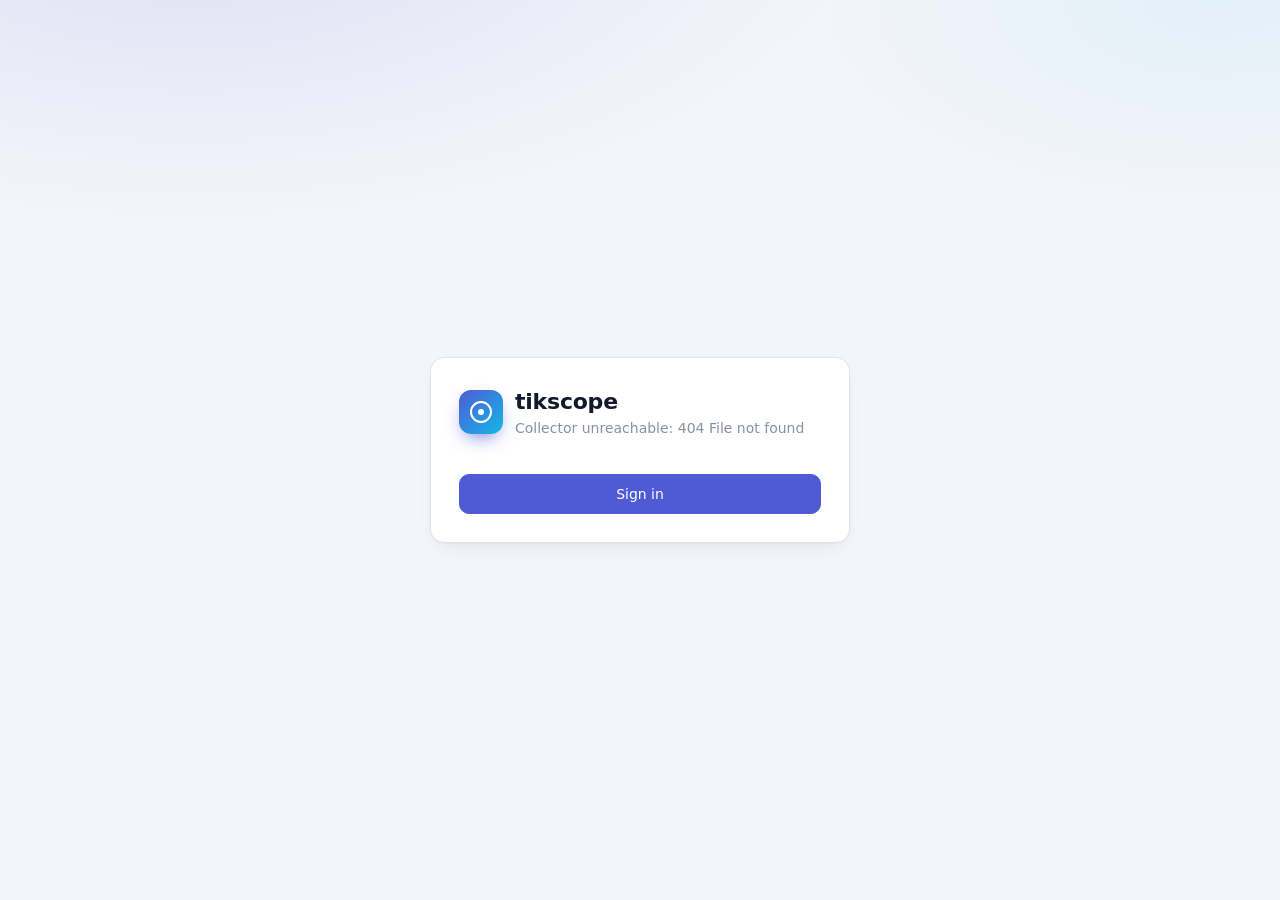
==== web/login.html @ 6329e863 "Add login: Argon2id passwords, hashed sessions, throttling, strict CSP The first visit creates the a" ====
<!doctype html>
<html lang="en">
<head>
<meta charset="utf-8">
<meta name="viewport" content="width=device-width, initial-scale=1, viewport-fit=cover">
<title>Sign in, tikscope</title>
<link rel="icon" href="data:image/svg+xml,%3Csvg xmlns='http://www.w3.org/2000/svg' viewBox='0 0 32 32'%3E%3Crect width='32' height='32' rx='8' fill='%234f5bd5'/%3E%3Ccircle cx='16' cy='16' r='9' fill='none' stroke='white' stroke-width='2.5'/%3E%3Ccircle cx='16' cy='16' r='3' fill='white'/%3E%3Cpath d='M16 7v4M16 21v4M7 16h4M21 16h4' stroke='white' stroke-width='2.5' stroke-linecap='round'/%3E%3C/svg%3E">
<link rel="stylesheet" href="app.css">
</head>
<body class="auth-page">
<main class="auth-card card" id="auth">
  <div class="brand">
    <span class="brand-mark" aria-hidden="true"></span>
    <div>
      <h1>tikscope</h1>
      <p class="muted" id="auth-sub">Checking</p>
    </div>
  </div>
  <form class="form" id="auth-form" hidden autocomplete="on">
    <div id="auth-fields"></div>
    <p class="form-error" id="auth-error" role="alert" hidden></p>
    <button type="submit" class="btn primary" id="auth-submit">Sign in</button>
  </form>
</main>
<script type="module" src="js/login.js"></script>
</body>
</html>
---- web/app.css ----
:root {
  color-scheme: light;
  --bg: #f4f5fa;
  --surface: #ffffff;
  --surface-2: #f0f2f8;
  --border: #e1e4ef;
  --text: #141a2e;
  --text-2: #5b6178;
  --muted: #8a90a6;
  --accent: #4f5bd5;
  --accent-text: #ffffff;
  --grid: #e3e5ee;
  --shadow: 0 1px 2px rgba(16, 24, 40, .04), 0 8px 24px -12px rgba(16, 24, 40, .14);
  --glow: rgba(79, 91, 213, .14);
  --viz-1: #2a78d6;
  --viz-2: #eb6834;
  --viz-3: #1baf7a;
  --viz-4: #eda100;
  --good: #0ca30c;
  --warning: #fab219;
  --serious: #ec835a;
  --critical: #d03b3b;
  --neutral: #898781;
  --chip-blue-bg: rgba(42, 120, 214, .13); --chip-blue: #2a6fd0;
  --chip-green-bg: rgba(12, 163, 12, .13); --chip-green: #0c8a0c;
  --chip-violet-bg: rgba(124, 58, 237, .13); --chip-violet: #7c3aed;
  --chip-amber-bg: rgba(245, 158, 11, .16); --chip-amber: #c27803;
  --chip-sky-bg: rgba(14, 165, 233, .13); --chip-sky: #0284c7;
  --chip-rose-bg: rgba(225, 29, 72, .12); --chip-rose: #d12a5c;
  --radius: 14px;
}
@media (prefers-color-scheme: dark) {
  :root:not([data-theme="light"]) {
    color-scheme: dark;
    --bg: #0c0f1a; --surface: #141829; --surface-2: #1b2036; --border: #262c45; --text: #e8eaf4; --text-2: #aab0c8;
    --muted: #7d849f; --accent: #8b94ff; --accent-text: #0c0f1a; --grid: #262b3d;
    --shadow: 0 1px 0 rgba(255,255,255,.03) inset, 0 12px 32px -16px rgba(0,0,0,.6); --glow: rgba(139,148,255,.14);
    --viz-1: #3987e5; --viz-2: #d95926; --viz-3: #199e70; --viz-4: #c98500;
    --chip-blue: #8dc0ff; --chip-green: #7ee07e; --chip-violet: #c4b1ff; --chip-amber: #ffd37a; --chip-sky: #8ad8ff; --chip-rose: #ff9fbd;
  }
}
:root[data-theme="dark"] {
  color-scheme: dark;
  --bg: #0c0f1a; --surface: #141829; --surface-2: #1b2036; --border: #262c45; --text: #e8eaf4; --text-2: #aab0c8;
  --muted: #7d849f; --accent: #8b94ff; --accent-text: #0c0f1a; --grid: #262b3d;
  --shadow: 0 1px 0 rgba(255,255,255,.03) inset, 0 12px 32px -16px rgba(0,0,0,.6); --glow: rgba(139,148,255,.14);
  --viz-1: #3987e5; --viz-2: #d95926; --viz-3: #199e70; --viz-4: #c98500;
  --chip-blue: #8dc0ff; --chip-green: #7ee07e; --chip-violet: #c4b1ff; --chip-amber: #ffd37a; --chip-sky: #8ad8ff; --chip-rose: #ff9fbd;
}

* { box-sizing: border-box; }
html { -webkit-text-size-adjust: 100%; }
body {
  margin: 0; padding: 0 16px 48px; background: var(--bg); color: var(--text);
  font: 14px/1.45 system-ui, -apple-system, "Segoe UI", Roboto, sans-serif;
  background-image: radial-gradient(60rem 28rem at 15% -10%, var(--glow), transparent 70%),
                    radial-gradient(40rem 20rem at 95% 0%, rgba(20,184,230,.08), transparent 70%);
  background-attachment: fixed;
}
h1, h2, h3 { margin: 0; font-weight: 600; letter-spacing: -.01em; }
h1 { font-size: 22px; }
h2 { font-size: 15px; }
h3 { font-size: 13px; color: var(--text-2); font-weight: 600; }
p { margin: 0; }
a { color: inherit; }
code, .mono { font-family: ui-monospace, SFMono-Regular, Menlo, Consolas, monospace; font-size: 12px; }
.muted { color: var(--muted); }
.num { font-variant-numeric: tabular-nums; }
button, select, input { font: inherit; color: inherit; }
select, input[type="search"], input[type="text"] {
  background: var(--surface); border: 1px solid var(--border); border-radius: 10px; padding: 7px 10px; height: 36px; color-scheme: inherit;
}
select, option { background-color: var(--surface); color: var(--text); }
select:focus-visible, input:focus-visible, button:focus-visible, a:focus-visible { outline: 2px solid var(--accent); outline-offset: 2px; }
.btn, .icon-btn {
  display: inline-flex; align-items: center; justify-content: center; gap: 6px; height: 36px; padding: 0 12px;
  background: var(--surface); border: 1px solid var(--border); border-radius: 10px; cursor: pointer; color: var(--text);
}
.btn:hover, .icon-btn:hover { background: var(--surface-2); }
.btn.primary { background: var(--accent); border-color: var(--accent); color: var(--accent-text); }
.btn.small { height: 28px; padding: 0 10px; font-size: 12px; }
.btn[disabled] { opacity: .5; cursor: default; }
.icon-btn { width: 36px; padding: 0; }
.icon-btn svg, .btn svg { width: 16px; height: 16px; }

.topbar { max-width: 1280px; margin: 0 auto; padding: 22px 0 14px; display: flex; flex-wrap: wrap; align-items: center; justify-content: space-between; gap: 12px; }
.brand { display: flex; align-items: center; gap: 12px; }
.brand-mark { width: 44px; height: 44px; border-radius: 12px; background: linear-gradient(135deg, var(--accent), #14b8e6); box-shadow: 0 8px 20px -8px var(--accent); position: relative; }
.brand-mark::after { content: ""; position: absolute; inset: 11px; border: 2.5px solid #fff; border-radius: 50%; }
.brand-mark::before { content: ""; position: absolute; left: 50%; top: 50%; width: 6px; height: 6px; margin: -3px; background: #fff; border-radius: 50%; }
.controls { display: flex; flex-wrap: wrap; align-items: center; gap: 8px; }
.refresh { display: flex; align-items: center; height: 36px; border: 1px solid var(--border); border-radius: 10px; background: var(--surface); padding: 0 4px; }
.refresh select { border: 0; height: 30px; background-color: var(--surface); padding: 0 6px; }
.refresh .icon-btn { border: 0; width: 30px; height: 30px; background: transparent; }
.refresh.paused select { color: var(--muted); }

.tabs { max-width: 1280px; margin: 0 auto 16px; display: flex; width: fit-content; max-width: 100%; padding: 4px; gap: 2px; background: var(--surface); border: 1px solid var(--border); border-radius: 999px; box-shadow: var(--shadow); overflow-x: auto; }
.tabs a { padding: 7px 16px; border-radius: 999px; text-decoration: none; color: var(--text-2); font-weight: 500; white-space: nowrap; }
.tabs a:hover { color: var(--text); }
.tabs a.active { background: var(--accent); color: var(--accent-text); box-shadow: 0 6px 16px -8px var(--accent); }

main { max-width: 1280px; margin: 0 auto; display: grid; gap: 16px; }
main.loading > * { opacity: .7; transition: opacity .15s; }
.error-banner { padding: 10px 14px; border-radius: 10px; background: color-mix(in srgb, var(--critical) 12%, var(--surface)); border: 1px solid color-mix(in srgb, var(--critical) 40%, var(--border)); font-size: 13px; }

.grid { display: grid; gap: 16px; }
.grid.cols-2 { grid-template-columns: repeat(2, minmax(0, 1fr)); }
.grid.cols-3 { grid-template-columns: repeat(3, minmax(0, 1fr)); }
.tiles { display: grid; gap: 12px; grid-template-columns: repeat(auto-fit, minmax(165px, 1fr)); }
@media (max-width: 900px) { .grid.cols-3 { grid-template-columns: repeat(2, minmax(0, 1fr)); } }
@media (max-width: 640px) { .grid.cols-2, .grid.cols-3 { grid-template-columns: 1fr; } }

.card { background: var(--surface); border: 1px solid var(--border); border-radius: var(--radius); box-shadow: var(--shadow); padding: 18px; min-width: 0; }
.card-head { display: flex; align-items: center; justify-content: space-between; gap: 12px; margin-bottom: 12px; flex-wrap: wrap; }
.section-title { display: flex; align-items: center; gap: 10px; min-width: 0; }
.section-title .chip { width: 32px; height: 32px; border-radius: 9px; }
.section-title .chip svg { width: 16px; height: 16px; }
.section-title p { font-size: 12px; color: var(--muted); }
.chip { display: inline-flex; align-items: center; justify-content: center; flex: none; }
.chip.blue { background: var(--chip-blue-bg); color: var(--chip-blue); }
.chip.green { background: var(--chip-green-bg); color: var(--chip-green); }
.chip.violet { background: var(--chip-violet-bg); color: var(--chip-violet); }
.chip.amber { background: var(--chip-amber-bg); color: var(--chip-amber); }
.chip.sky { background: var(--chip-sky-bg); color: var(--chip-sky); }
.chip.rose { background: var(--chip-rose-bg); color: var(--chip-rose); }

.tile { display: flex; gap: 14px; align-items: flex-start; padding: 16px; overflow: hidden; }
.tile.clickable { cursor: pointer; transition: transform .15s, border-color .15s; }
.tile.clickable:hover { transform: translateY(-2px); border-color: var(--accent); }
.tile .chip { width: 42px; height: 42px; border-radius: 12px; }
.tile .chip svg { width: 20px; height: 20px; }
.tile .body { min-width: 0; flex: 1; }
.tile .label { font-size: 13px; color: var(--text-2); }
.tile .value { font-size: 24px; font-weight: 600; line-height: 1.15; letter-spacing: -.02em; margin-top: 2px; }
.tile .detail { font-size: 12px; color: var(--muted); margin-top: 3px; white-space: nowrap; overflow: hidden; text-overflow: ellipsis; }
.tile .spark { margin-top: 6px; min-width: 0; }

.issues { display: grid; gap: 8px; }
.issue { display: flex; gap: 12px; align-items: flex-start; padding: 12px 14px; border-radius: 12px; border: 1px solid var(--border); background: var(--surface); }
.issue .sev { width: 10px; height: 10px; border-radius: 50%; margin-top: 6px; flex: none; }
.issue .title { font-weight: 600; }
.issue .detail { color: var(--text-2); font-size: 13px; }
.issue.critical { border-color: color-mix(in srgb, var(--critical) 55%, var(--border)); background: color-mix(in srgb, var(--critical) 6%, var(--surface)); }
.issue.error { border-color: color-mix(in srgb, var(--critical) 35%, var(--border)); }
.all-clear { display: flex; align-items: center; gap: 10px; padding: 12px 14px; border-radius: 12px; border: 1px solid color-mix(in srgb, var(--good) 35%, var(--border)); background: color-mix(in srgb, var(--good) 8%, var(--surface)); }
.all-clear svg { width: 18px; height: 18px; color: var(--good); }
.sev-critical, .sev-error { background: var(--critical); } .sev-warning { background: var(--warning); } .sev-info { background: var(--neutral); }

.ranked { list-style: none; margin: 0; padding: 0; display: grid; gap: 2px; }
.ranked li button, .ranked li .row { width: 100%; display: flex; gap: 8px; align-items: flex-start; padding: 6px 4px; border: 0; background: none; text-align: left; border-radius: 8px; color: inherit; font: inherit; }
.ranked li button { cursor: pointer; }
.ranked li button:hover { background: var(--surface-2); }
.ranked .rank { width: 18px; text-align: right; color: var(--muted); font-size: 11px; flex: none; padding-top: 2px; }
.ranked .body { flex: 1; min-width: 0; }
.ranked .line { display: flex; justify-content: space-between; gap: 10px; align-items: baseline; }
.ranked .name { font-weight: 500; overflow: hidden; text-overflow: ellipsis; white-space: nowrap; }
.ranked .name .mono { color: var(--muted); margin-left: 6px; }
.ranked .bar { height: 6px; background: var(--surface-2); border-radius: 999px; overflow: hidden; margin-top: 5px; }
.ranked .bar i { display: block; height: 100%; background: var(--viz-1); border-radius: 999px; }
.ranked .meta { display: flex; justify-content: flex-end; font-size: 11px; color: var(--muted); margin-top: 3px; }
.empty { padding: 20px 0; text-align: center; color: var(--muted); font-size: 13px; }

.segbar { display: flex; height: 8px; gap: 2px; border-radius: 999px; overflow: hidden; margin: 6px 0 10px; }
.segbar i { display: block; height: 100%; }
.seglist { list-style: none; margin: 0; padding: 0; }
.seglist li { display: flex; align-items: center; gap: 8px; padding: 3px 4px; font-size: 13px; border-radius: 6px; }
.seglist li button { all: unset; display: flex; align-items: center; gap: 8px; width: 100%; cursor: pointer; border-radius: 6px; }
.seglist li button:hover { background: var(--surface-2); }
.seglist .sw { width: 10px; height: 10px; border-radius: 3px; flex: none; }
.seglist svg { width: 13px; height: 13px; color: var(--muted); flex: none; }
.seglist .lbl { flex: 1; }
.seglist .pct { width: 52px; text-align: right; color: var(--muted); }

.table-wrap { overflow-x: auto; }
table { width: 100%; border-collapse: collapse; font-size: 13px; }
thead th { text-align: left; font-weight: 500; color: var(--text-2); font-size: 12px; padding: 8px 10px; background: var(--surface-2); white-space: nowrap; }
thead th:first-child { border-radius: 8px 0 0 8px; } thead th:last-child { border-radius: 0 8px 8px 0; }
tbody td { padding: 9px 10px; border-bottom: 1px solid var(--border); vertical-align: middle; }
tbody tr:last-child td { border-bottom: 0; }
tbody tr.clickable { cursor: pointer; }
tbody tr.clickable:hover td { background: var(--surface-2); }
td.r, th.r { text-align: right; }
td.trunc { max-width: 28rem; overflow: hidden; text-overflow: ellipsis; white-space: nowrap; }
td.nowrap { white-space: nowrap; }
.link { background: none; border: 0; padding: 0; color: inherit; cursor: pointer; font: inherit; }
.link:hover { text-decoration: underline; }
.badge { display: inline-flex; align-items: center; gap: 5px; padding: 2px 8px; border-radius: 999px; border: 1px solid var(--border); font-size: 11px; white-space: nowrap; }
.badge svg { width: 12px; height: 12px; }
.pager { display: flex; align-items: center; justify-content: space-between; gap: 10px; margin-top: 12px; font-size: 13px; color: var(--text-2); flex-wrap: wrap; }
.pager .buttons { display: flex; gap: 8px; align-items: center; }
.filters { display: flex; flex-wrap: wrap; gap: 8px; margin-bottom: 12px; align-items: center; }
.filters input { min-width: 180px; }
.filters .spacer { flex: 1; }

.chart { position: relative; width: 100%; }
.chart svg { display: block; width: 100%; height: auto; overflow: visible; }
.chart .axis text { fill: var(--muted); font-size: 11px; }
.chart .grid line { stroke: var(--grid); stroke-width: 1; }
.chart .hover rect, .chart rect.hover { fill: transparent; }
.chart .hover rect:hover { fill: var(--surface-2); opacity: .7; }
.chart .crosshair { stroke: var(--muted); stroke-width: 1; pointer-events: none; }
.chart-empty { height: 120px; display: flex; align-items: center; justify-content: center; color: var(--muted); font-size: 13px; }
.legend { display: flex; flex-wrap: wrap; gap: 4px 14px; margin-top: 8px; font-size: 12px; color: var(--text-2); }
.legend span { display: inline-flex; align-items: center; gap: 6px; }
.legend i { width: 10px; height: 10px; border-radius: 3px; display: inline-block; }
.legend i.line { height: 2px; width: 14px; border-radius: 1px; }
.legend svg { width: 12px; height: 12px; }
.tooltip { position: fixed; z-index: 50; pointer-events: none; background: var(--surface); border: 1px solid var(--border); border-radius: 10px; padding: 8px 10px; font-size: 12px; box-shadow: var(--shadow); min-width: 160px; }
.tooltip .t { font-weight: 600; margin-bottom: 4px; }
.tooltip .r { display: flex; justify-content: space-between; gap: 14px; }
.tooltip .r span:first-child { color: var(--text-2); display: inline-flex; align-items: center; gap: 6px; }
.tooltip .r i { width: 12px; height: 2px; background: currentColor; display: inline-block; }
.tooltip .r b { font-weight: 600; color: var(--text); }

.kv { display: grid; gap: 2px; }
.kv div { display: flex; justify-content: space-between; gap: 12px; padding: 5px 0; border-bottom: 1px solid var(--border); font-size: 13px; }
.kv div:last-child { border-bottom: 0; }
.kv span:first-child { color: var(--text-2); }
.kv span:last-child { text-align: right; word-break: break-word; }

.form { display: grid; gap: 12px; max-width: 420px; }
.field { display: grid; gap: 4px; font-size: 13px; color: var(--text-2); }
.field input { background: var(--surface); border: 1px solid var(--border); border-radius: 10px; padding: 7px 10px; height: 38px; color: var(--text); color-scheme: inherit; width: 100%; }
.form .btn { justify-self: start; }
.form-error { padding: 8px 12px; border-radius: 10px; font-size: 13px; background: color-mix(in srgb, var(--critical) 12%, var(--surface)); border: 1px solid color-mix(in srgb, var(--critical) 40%, var(--border)); }
.form-hint { font-size: 12px; color: var(--muted); max-width: 420px; margin-top: 12px; }
.auth-page { min-height: 100vh; display: grid; place-items: center; padding: 24px 16px; }
.auth-card { width: min(420px, 100%); display: grid; gap: 20px; padding: 28px; }
.auth-card .form { max-width: none; }
.auth-card .form .btn { justify-self: stretch; height: 40px; margin-top: 4px; }
.auth-card .form-hint { margin-top: 0; }

.drawer { position: fixed; inset: 0; z-index: 40; }
.drawer-backdrop { position: absolute; inset: 0; background: rgba(0, 0, 0, .45); }
.drawer-panel { position: absolute; top: 0; right: 0; bottom: 0; width: min(880px, 100%); background: var(--bg); border-left: 1px solid var(--border); overflow-y: auto; padding: 22px 22px 40px; box-shadow: -20px 0 60px -30px rgba(0,0,0,.5); animation: slide .2s ease-out; }
@keyframes slide { from { transform: translateX(30px); opacity: 0; } }
.drawer-close { position: absolute; top: 14px; right: 14px; }
.drawer h2.mono { font-size: 18px; word-break: break-all; padding-right: 44px; display: flex; align-items: center; gap: 8px; }
.drawer .sub { color: var(--text-2); margin-top: 2px; margin-bottom: 14px; }
.stats { display: grid; grid-template-columns: repeat(auto-fit, minmax(140px, 1fr)); gap: 10px; margin-bottom: 16px; }
.stats > div { border: 1px solid var(--border); border-radius: 10px; padding: 10px 12px; background: var(--surface); }
.stats .l { font-size: 12px; color: var(--muted); }
.stats .v { font-size: 18px; font-weight: 600; margin-top: 2px; }
.drawer section { margin-top: 18px; }
.drawer section h3 { margin-bottom: 8px; display: flex; justify-content: space-between; align-items: center; gap: 8px; }
.inline-actions { display: flex; gap: 6px; flex-wrap: wrap; align-items: center; }
.resolve-result { margin-top: 8px; font-size: 13px; }
.resolve-result ul { margin: 4px 0 0; padding-left: 0; list-style: none; }

.toast { position: fixed; bottom: 24px; left: 50%; transform: translateX(-50%); background: var(--text); color: var(--bg); padding: 10px 16px; border-radius: 10px; font-size: 13px; z-index: 60; box-shadow: var(--shadow); }
.status-pill { display: inline-flex; align-items: center; gap: 6px; white-space: nowrap; }
.status-pill .dot { width: 8px; height: 8px; border-radius: 50%; }
.wifi-bars { display: inline-flex; gap: 2px; align-items: flex-end; height: 12px; margin-right: 4px; }
.wifi-bars i { width: 3px; background: var(--border); border-radius: 1px; }
.wifi-bars i.on { background: var(--viz-1); }
.sparkline { display: block; width: 100%; max-width: 160px; height: 28px; }
.inline-icon { width: 14px; height: 14px; vertical-align: -2px; }
.probe-grid { display: grid; gap: 12px; grid-template-columns: repeat(auto-fit, minmax(280px, 1fr)); }
.probe { border: 1px solid var(--border); border-radius: 12px; padding: 12px; }
.probe .head { display: flex; justify-content: space-between; align-items: center; gap: 8px; margin-bottom: 6px; }
.probe .nums { display: flex; gap: 14px; font-size: 12px; color: var(--text-2); margin-bottom: 6px; flex-wrap: wrap; }
.probe .nums b { color: var(--text); font-weight: 600; }
@media (max-width: 640px) { body { padding: 0 12px 40px; } .card { padding: 14px; } .drawer-panel { padding: 16px 14px 32px; } }

.gauge { display: flex; flex-direction: column; align-items: center; }
.gauge svg { display: block; width: 100%; max-width: 420px; height: auto; overflow: visible; }
.gauge .tick { fill: var(--muted); font-size: 10px; }
.gauge .value { fill: var(--text); font-size: 34px; font-weight: 650; letter-spacing: -.03em; }
.gauge .unit { fill: var(--text-2); font-size: 13px; font-weight: 500; }
.gauge-label { text-align: center; font-size: 14px; margin-top: -26px; }
.gauge-label span { display: block; font-size: 12px; }
.gauges { display: grid; grid-template-columns: minmax(0, 1fr) minmax(0, 1fr) 240px; gap: 12px; align-items: stretch; }
@media (max-width: 900px) { .gauges { grid-template-columns: minmax(0, 1fr) minmax(0, 1fr); } .gauges .stat-col { grid-column: 1 / -1; grid-template-columns: repeat(3, minmax(0, 1fr)); grid-auto-rows: auto; } }
@media (max-width: 560px) { .gauges { grid-template-columns: 1fr; } .gauges .stat-col { grid-template-columns: 1fr; } }
.gauges .gauge { justify-content: center; }
.gauges .stat-col { display: grid; grid-auto-rows: 1fr; gap: 10px; }
.gauges .stat-col .tile { padding: 10px 12px; align-items: center; gap: 10px; }
.gauges .stat-col .tile .detail { white-space: normal; }
.gauges .stat-col .tile .value { font-size: 20px; }
.gauges .stat-col .tile .chip { width: 36px; height: 36px; }
.gauges .stat-col .tile .spark { margin-top: 2px; }
.gauges .stat-col .sparkline { height: 22px; }
.ifaces { display: grid; grid-template-columns: repeat(auto-fill, minmax(300px, 1fr)); gap: 12px; }
.iface-card { border: 1px solid var(--border); border-radius: 12px; padding: 12px; cursor: pointer; transition: border-color .15s; }
.iface-card:hover { border-color: var(--accent); }
.iface-card .head { display: flex; justify-content: space-between; align-items: center; gap: 8px; margin-bottom: 6px; }
.iface-card .head b { display: inline-flex; align-items: center; gap: 6px; }
.iface-card .nums { font-size: 12px; color: var(--text-2); display: flex; gap: 12px; }
.iface-card .nums b { color: var(--text); }

/* wall mode */
body.wall { padding: 0 12px 12px; }
body.wall .topbar, body.wall .tabs { display: none; }
body.wall main { max-width: none; gap: 12px; }
body.wall .card { padding: 14px; }
body.wall .card-head { margin-bottom: 8px; }
.wall-top { display: flex; align-items: center; justify-content: space-between; gap: 16px; padding: 10px 2px 0; flex-wrap: wrap; }
.wall-title { display: flex; align-items: center; gap: 10px; font-size: 18px; }
.brand-mark.small { width: 30px; height: 30px; border-radius: 9px; }
.brand-mark.small::after { inset: 7px; border-width: 2px; }
.brand-mark.small::before { width: 4px; height: 4px; margin: -2px; }
.wall-issues { display: flex; gap: 8px; flex-wrap: wrap; flex: 1; justify-content: center; }
.wall-issue { display: inline-flex; align-items: center; gap: 8px; padding: 6px 12px; border-radius: 999px; border: 1px solid var(--border); background: var(--surface); font-size: 13px; font-weight: 500; }
.wall-issue i { width: 9px; height: 9px; border-radius: 50%; }
.wall-issue.critical, .wall-issue.error { border-color: color-mix(in srgb, var(--critical) 50%, var(--border)); }
.wall-issue.ok { border-color: color-mix(in srgb, var(--good) 40%, var(--border)); color: var(--good); }
.wall-issue.ok svg { width: 16px; height: 16px; }
.wall-actions { display: flex; align-items: center; gap: 8px; }
.wall-clock { font-size: 20px; font-weight: 600; font-variant-numeric: tabular-nums; margin-right: 6px; }
.wall-row { display: grid; gap: 12px; align-items: stretch; }
.wall-row.top { grid-template-columns: 3fr 2fr; }
.wall-row.bottom { grid-template-columns: 2fr 1.2fr 1fr 1fr 1fr; }
.wall-row > .card { min-width: 0; }
.wall-row .ifaces { grid-template-columns: repeat(2, minmax(0, 1fr)); }
.wall-row .ranked .bar { margin-top: 3px; }
.wall-event { font-size: 12px; overflow: hidden; text-overflow: ellipsis; white-space: nowrap; }
@media (max-width: 1500px) { .wall-row.bottom { grid-template-columns: 2fr 1.2fr 1fr; } .wall-row.bottom > :nth-child(n+4) { grid-column: span 1; } }
@media (max-width: 1100px) { .wall-row.top, .wall-row.bottom { grid-template-columns: 1fr; } }
.wall-probes { display: grid; grid-template-columns: repeat(auto-fit, minmax(170px, 1fr)); gap: 8px; margin-top: 10px; }
.wall-probes .probe { padding: 8px 10px; }
.wall-probes .probe .nums { margin-bottom: 0; }
.wall-sysrow { display: grid; grid-template-columns: repeat(3, minmax(0, 1fr)); gap: 10px; margin-top: 12px; }
.wall-sys h3 { margin-bottom: 4px; }
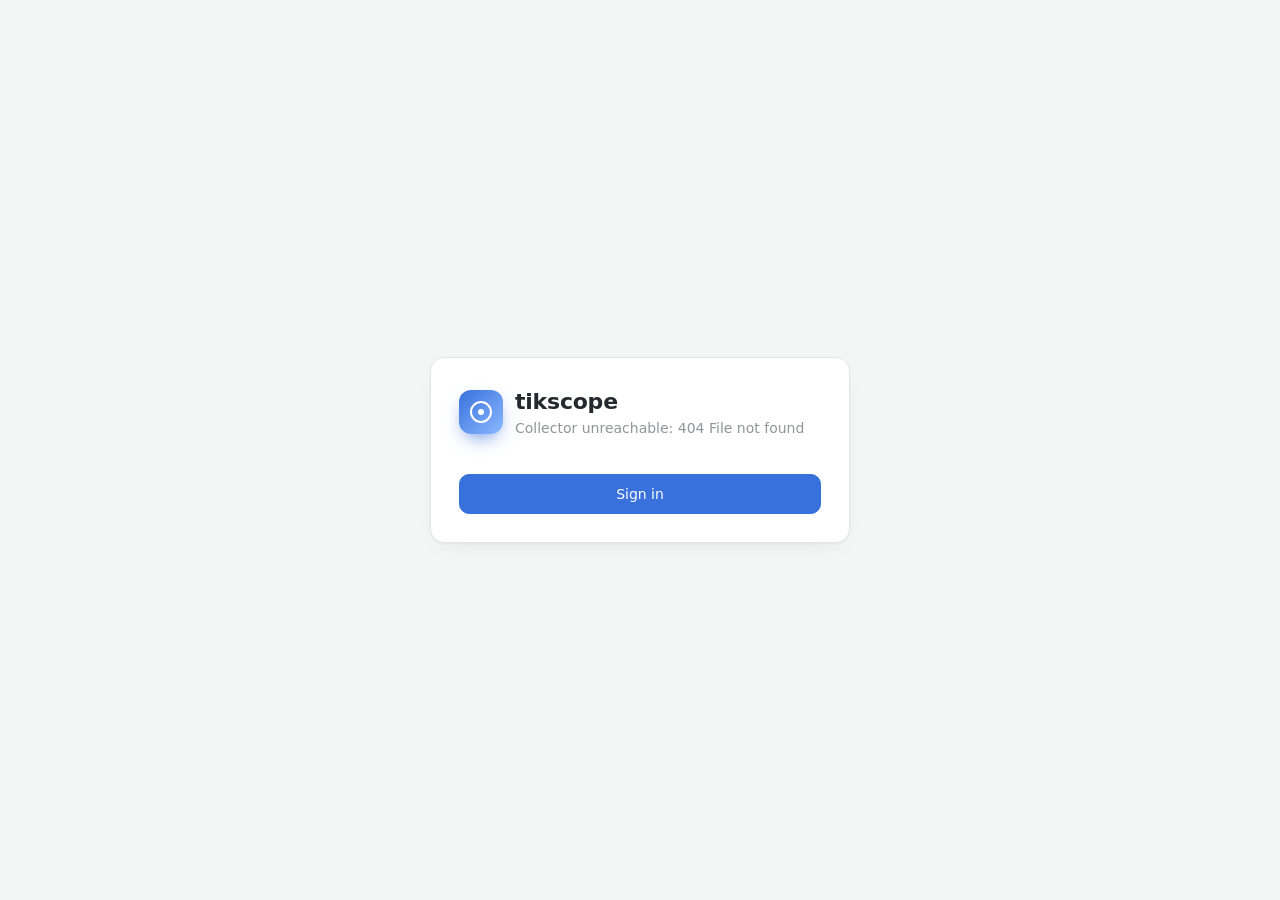
==== commit e4c9e5ae: "Grafana colors, compose passes .env through, README trimmed, screenshots refreshed Light and dark th" ====
--- a/web/login.html
+++ b/web/login.html
@@ -4,7 +4,7 @@
 <meta charset="utf-8">
 <meta name="viewport" content="width=device-width, initial-scale=1, viewport-fit=cover">
 <title>Sign in, tikscope</title>
-<link rel="icon" href="data:image/svg+xml,%3Csvg xmlns='http://www.w3.org/2000/svg' viewBox='0 0 32 32'%3E%3Crect width='32' height='32' rx='8' fill='%234f5bd5'/%3E%3Ccircle cx='16' cy='16' r='9' fill='none' stroke='white' stroke-width='2.5'/%3E%3Ccircle cx='16' cy='16' r='3' fill='white'/%3E%3Cpath d='M16 7v4M16 21v4M7 16h4M21 16h4' stroke='white' stroke-width='2.5' stroke-linecap='round'/%3E%3C/svg%3E">
+<link rel="icon" href="data:image/svg+xml,%3Csvg xmlns='http://www.w3.org/2000/svg' viewBox='0 0 32 32'%3E%3Crect width='32' height='32' rx='8' fill='%233871dc'/%3E%3Ccircle cx='16' cy='16' r='9' fill='none' stroke='white' stroke-width='2.5'/%3E%3Ccircle cx='16' cy='16' r='3' fill='white'/%3E%3Cpath d='M16 7v4M16 21v4M7 16h4M21 16h4' stroke='white' stroke-width='2.5' stroke-linecap='round'/%3E%3C/svg%3E">
 <link rel="stylesheet" href="app.css">
 </head>
 <body class="auth-page">
--- a/web/app.css
+++ b/web/app.css
@@ -1,51 +1,54 @@
+/* Colors follow Grafana: its light and dark surfaces and text, the classic
+   series palette (blue, orange, purple, green) and its status hues. */
 :root {
   color-scheme: light;
-  --bg: #f4f5fa;
+  --bg: #f4f5f5;
   --surface: #ffffff;
-  --surface-2: #f0f2f8;
-  --border: #e1e4ef;
-  --text: #141a2e;
-  --text-2: #5b6178;
-  --muted: #8a90a6;
-  --accent: #4f5bd5;
+  --surface-2: #f0f1f2;
+  --border: #e5e5e6;
+  --text: #24292e;
+  --text-2: #5a5f64;
+  --muted: #929496;
+  --accent: #3871dc;
   --accent-text: #ffffff;
-  --grid: #e3e5ee;
-  --shadow: 0 1px 2px rgba(16, 24, 40, .04), 0 8px 24px -12px rgba(16, 24, 40, .14);
-  --glow: rgba(79, 91, 213, .14);
-  --viz-1: #2a78d6;
-  --viz-2: #eb6834;
-  --viz-3: #1baf7a;
-  --viz-4: #eda100;
-  --good: #0ca30c;
-  --warning: #fab219;
-  --serious: #ec835a;
-  --critical: #d03b3b;
-  --neutral: #898781;
-  --chip-blue-bg: rgba(42, 120, 214, .13); --chip-blue: #2a6fd0;
-  --chip-green-bg: rgba(12, 163, 12, .13); --chip-green: #0c8a0c;
-  --chip-violet-bg: rgba(124, 58, 237, .13); --chip-violet: #7c3aed;
-  --chip-amber-bg: rgba(245, 158, 11, .16); --chip-amber: #c27803;
-  --chip-sky-bg: rgba(14, 165, 233, .13); --chip-sky: #0284c7;
-  --chip-rose-bg: rgba(225, 29, 72, .12); --chip-rose: #d12a5c;
+  --grid: #e9eaeb;
+  --shadow: 0 1px 2px rgba(36, 41, 46, .04), 0 8px 24px -12px rgba(36, 41, 46, .12);
+  --viz-1: #3274d9;
+  --viz-2: #ff780a;
+  --viz-3: #8f3bb8;
+  --viz-4: #56a64b;
+  --good: #37872d;
+  --warning: #e0b400;
+  --serious: #ff780a;
+  --critical: #e02f44;
+  --neutral: #7b8087;
+  --chip-blue-bg: rgba(87, 148, 242, .16); --chip-blue: #1f60c4;
+  --chip-green-bg: rgba(115, 191, 105, .2); --chip-green: #37872d;
+  --chip-violet-bg: rgba(184, 119, 217, .18); --chip-violet: #7d1ea5;
+  --chip-amber-bg: rgba(255, 152, 48, .2); --chip-amber: #e05a00;
+  --chip-sky-bg: rgba(138, 184, 255, .22); --chip-sky: #3274d9;
+  --chip-rose-bg: rgba(242, 73, 92, .14); --chip-rose: #c4162a;
   --radius: 14px;
 }
 @media (prefers-color-scheme: dark) {
   :root:not([data-theme="light"]) {
     color-scheme: dark;
-    --bg: #0c0f1a; --surface: #141829; --surface-2: #1b2036; --border: #262c45; --text: #e8eaf4; --text-2: #aab0c8;
-    --muted: #7d849f; --accent: #8b94ff; --accent-text: #0c0f1a; --grid: #262b3d;
-    --shadow: 0 1px 0 rgba(255,255,255,.03) inset, 0 12px 32px -16px rgba(0,0,0,.6); --glow: rgba(139,148,255,.14);
-    --viz-1: #3987e5; --viz-2: #d95926; --viz-3: #199e70; --viz-4: #c98500;
-    --chip-blue: #8dc0ff; --chip-green: #7ee07e; --chip-violet: #c4b1ff; --chip-amber: #ffd37a; --chip-sky: #8ad8ff; --chip-rose: #ff9fbd;
+    --bg: #111217; --surface: #181b1f; --surface-2: #22252b; --border: #2d3036; --text: #ccccdc; --text-2: #9496a5;
+    --muted: #72737d; --accent: #3d71d9; --accent-text: #ffffff; --grid: #25272c;
+    --shadow: 0 1px 0 rgba(255,255,255,.02) inset, 0 12px 32px -16px rgba(0,0,0,.6);
+    --viz-1: #5794f2; --viz-2: #ff9830; --viz-3: #b877d9; --viz-4: #73bf69;
+    --good: #73bf69; --warning: #fade2a; --serious: #ff9830; --critical: #f2495c; --neutral: #8e8f9b;
+    --chip-blue: #8ab8ff; --chip-green: #96d98d; --chip-violet: #ca95e5; --chip-amber: #ffb357; --chip-sky: #c0d8ff; --chip-rose: #ff7383;
   }
 }
 :root[data-theme="dark"] {
   color-scheme: dark;
-  --bg: #0c0f1a; --surface: #141829; --surface-2: #1b2036; --border: #262c45; --text: #e8eaf4; --text-2: #aab0c8;
-  --muted: #7d849f; --accent: #8b94ff; --accent-text: #0c0f1a; --grid: #262b3d;
-  --shadow: 0 1px 0 rgba(255,255,255,.03) inset, 0 12px 32px -16px rgba(0,0,0,.6); --glow: rgba(139,148,255,.14);
-  --viz-1: #3987e5; --viz-2: #d95926; --viz-3: #199e70; --viz-4: #c98500;
-  --chip-blue: #8dc0ff; --chip-green: #7ee07e; --chip-violet: #c4b1ff; --chip-amber: #ffd37a; --chip-sky: #8ad8ff; --chip-rose: #ff9fbd;
+  --bg: #111217; --surface: #181b1f; --surface-2: #22252b; --border: #2d3036; --text: #ccccdc; --text-2: #9496a5;
+  --muted: #72737d; --accent: #3d71d9; --accent-text: #ffffff; --grid: #25272c;
+  --shadow: 0 1px 0 rgba(255,255,255,.02) inset, 0 12px 32px -16px rgba(0,0,0,.6);
+  --viz-1: #5794f2; --viz-2: #ff9830; --viz-3: #b877d9; --viz-4: #73bf69;
+  --good: #73bf69; --warning: #fade2a; --serious: #ff9830; --critical: #f2495c; --neutral: #8e8f9b;
+  --chip-blue: #8ab8ff; --chip-green: #96d98d; --chip-violet: #ca95e5; --chip-amber: #ffb357; --chip-sky: #c0d8ff; --chip-rose: #ff7383;
 }
 
 * { box-sizing: border-box; }
@@ -53,9 +56,6 @@
 body {
   margin: 0; padding: 0 16px 48px; background: var(--bg); color: var(--text);
   font: 14px/1.45 system-ui, -apple-system, "Segoe UI", Roboto, sans-serif;
-  background-image: radial-gradient(60rem 28rem at 15% -10%, var(--glow), transparent 70%),
-                    radial-gradient(40rem 20rem at 95% 0%, rgba(20,184,230,.08), transparent 70%);
-  background-attachment: fixed;
 }
 h1, h2, h3 { margin: 0; font-weight: 600; letter-spacing: -.01em; }
 h1 { font-size: 22px; }
@@ -85,7 +85,7 @@
 
 .topbar { max-width: 1280px; margin: 0 auto; padding: 22px 0 14px; display: flex; flex-wrap: wrap; align-items: center; justify-content: space-between; gap: 12px; }
 .brand { display: flex; align-items: center; gap: 12px; }
-.brand-mark { width: 44px; height: 44px; border-radius: 12px; background: linear-gradient(135deg, var(--accent), #14b8e6); box-shadow: 0 8px 20px -8px var(--accent); position: relative; }
+.brand-mark { width: 44px; height: 44px; border-radius: 12px; background: linear-gradient(135deg, var(--accent), #8ab8ff); box-shadow: 0 8px 20px -8px var(--accent); position: relative; }
 .brand-mark::after { content: ""; position: absolute; inset: 11px; border: 2.5px solid #fff; border-radius: 50%; }
 .brand-mark::before { content: ""; position: absolute; left: 50%; top: 50%; width: 6px; height: 6px; margin: -3px; background: #fff; border-radius: 50%; }
 .controls { display: flex; flex-wrap: wrap; align-items: center; gap: 8px; }
@@ -99,8 +99,9 @@
 .tabs a:hover { color: var(--text); }
 .tabs a.active { background: var(--accent); color: var(--accent-text); box-shadow: 0 6px 16px -8px var(--accent); }
 
-main { max-width: 1280px; margin: 0 auto; display: grid; gap: 16px; }
-main.loading > * { opacity: .7; transition: opacity .15s; }
+main { max-width: 1280px; margin: 0 auto; position: relative; }
+.view { display: grid; gap: 16px; }
+.view.pending { position: absolute; inset: 0; visibility: hidden; }
 .error-banner { padding: 10px 14px; border-radius: 10px; background: color-mix(in srgb, var(--critical) 12%, var(--surface)); border: 1px solid color-mix(in srgb, var(--critical) 40%, var(--border)); font-size: 13px; }
 
 .grid { display: grid; gap: 16px; }
@@ -143,7 +144,9 @@
 .issue.critical { border-color: color-mix(in srgb, var(--critical) 55%, var(--border)); background: color-mix(in srgb, var(--critical) 6%, var(--surface)); }
 .issue.error { border-color: color-mix(in srgb, var(--critical) 35%, var(--border)); }
 .all-clear { display: flex; align-items: center; gap: 10px; padding: 12px 14px; border-radius: 12px; border: 1px solid color-mix(in srgb, var(--good) 35%, var(--border)); background: color-mix(in srgb, var(--good) 8%, var(--surface)); }
-.all-clear svg { width: 18px; height: 18px; color: var(--good); }
+.all-clear > svg { width: 18px; height: 18px; color: var(--good); flex: none; }
+.all-clear > div { flex: 1; min-width: 0; }
+.all-clear .icon-btn { border: 0; width: 30px; height: 30px; background: transparent; flex: none; }
 .sev-critical, .sev-error { background: var(--critical); } .sev-warning { background: var(--warning); } .sev-info { background: var(--neutral); }
 
 .ranked { list-style: none; margin: 0; padding: 0; display: grid; gap: 2px; }
@@ -291,7 +294,8 @@
 /* wall mode */
 body.wall { padding: 0 12px 12px; }
 body.wall .topbar, body.wall .tabs { display: none; }
-body.wall main { max-width: none; gap: 12px; }
+body.wall main { max-width: none; margin: 0; }
+body.wall .view { gap: 12px; }
 body.wall .card { padding: 14px; }
 body.wall .card-head { margin-bottom: 8px; }
 .wall-top { display: flex; align-items: center; justify-content: space-between; gap: 16px; padding: 10px 2px 0; flex-wrap: wrap; }
@@ -307,17 +311,43 @@
 .wall-issue.ok svg { width: 16px; height: 16px; }
 .wall-actions { display: flex; align-items: center; gap: 8px; }
 .wall-clock { font-size: 20px; font-weight: 600; font-variant-numeric: tabular-nums; margin-right: 6px; }
-.wall-row { display: grid; gap: 12px; align-items: stretch; }
+.wall-row { display: grid; gap: 12px; align-items: stretch; min-height: 0; }
 .wall-row.top { grid-template-columns: 3fr 2fr; }
-.wall-row.bottom { grid-template-columns: 2fr 1.2fr 1fr 1fr 1fr; }
+.wall-row.bottom { grid-template-columns: 1.7fr 1.2fr 1fr 1fr 1fr; }
 .wall-row > .card { min-width: 0; }
-.wall-row .ifaces { grid-template-columns: repeat(2, minmax(0, 1fr)); }
+.wall-row .ifaces { grid-template-columns: repeat(auto-fit, minmax(140px, 1fr)); }
 .wall-row .ranked .bar { margin-top: 3px; }
 .wall-event { font-size: 12px; overflow: hidden; text-overflow: ellipsis; white-space: nowrap; }
-@media (max-width: 1500px) { .wall-row.bottom { grid-template-columns: 2fr 1.2fr 1fr; } .wall-row.bottom > :nth-child(n+4) { grid-column: span 1; } }
-@media (max-width: 1100px) { .wall-row.top, .wall-row.bottom { grid-template-columns: 1fr; } }
-.wall-probes { display: grid; grid-template-columns: repeat(auto-fit, minmax(170px, 1fr)); gap: 8px; margin-top: 10px; }
+.wall-probes { display: grid; grid-template-columns: repeat(auto-fit, minmax(150px, 1fr)); gap: 8px; margin-top: 10px; }
 .wall-probes .probe { padding: 8px 10px; }
 .wall-probes .probe .nums { margin-bottom: 0; }
 .wall-sysrow { display: grid; grid-template-columns: repeat(3, minmax(0, 1fr)); gap: 10px; margin-top: 12px; }
 .wall-sys h3 { margin-bottom: 4px; }
+@media (max-width: 1199px) { .wall-row.top { grid-template-columns: 1fr; } .wall-row.bottom { grid-template-columns: repeat(2, minmax(0, 1fr)); } }
+@media (max-width: 700px) { .wall-row.bottom { grid-template-columns: 1fr; } }
+/* On a real screen the wall never scrolls: the two rows share the height
+   below the strip and every chart stretches to fill its card. */
+@media (min-width: 1200px) and (min-height: 600px) {
+  body.wall { --wall-zoom: 1; zoom: var(--wall-zoom); height: calc(100dvh / var(--wall-zoom)); overflow: hidden; display: flex; flex-direction: column; }
+  body.wall main { flex: 1; min-height: 0; }
+  body.wall .view { height: 100%; grid-template-rows: auto minmax(0, 3fr) minmax(0, 2fr); }
+  body.wall .wall-row > .card { display: flex; flex-direction: column; overflow: hidden; }
+  body.wall .fill { flex: 1; min-height: 0; }
+  body.wall .gauge svg { max-width: min(420px, calc(30vh / var(--wall-zoom))); }
+  body.wall .gauges .stat-col .tile { padding: 8px 12px; }
+  body.wall .ifaces { flex: 1; min-height: 0; grid-auto-rows: minmax(0, 1fr); }
+  body.wall .iface-card { display: flex; flex-direction: column; min-height: 0; overflow: hidden; }
+  body.wall .wall-row .ranked { overflow: hidden; }
+}
+/* Below 900px tall the gauges shrink and the stat tiles drop their sparklines
+   so the throughput chart keeps its room. */
+@media (min-width: 1200px) and (min-height: 600px) and (max-height: 899px) {
+  body.wall .gauge svg { max-width: min(420px, calc(21vh / var(--wall-zoom))); }
+  body.wall .gauges .stat-col .tile { padding: 4px 10px; }
+  body.wall .gauges .stat-col .tile .spark, body.wall .gauges .stat-col .tile .detail { display: none; }
+  body.wall .gauges .stat-col .tile .value { font-size: 16px; }
+  body.wall .gauges .stat-col .tile .chip { width: 30px; height: 30px; }
+  body.wall .wall-probes { grid-template-columns: repeat(auto-fit, minmax(130px, 1fr)); }
+}
+@media (min-width: 2400px) { body.wall { --wall-zoom: 1.3; } }
+@media (min-width: 3400px) { body.wall { --wall-zoom: 1.8; } }
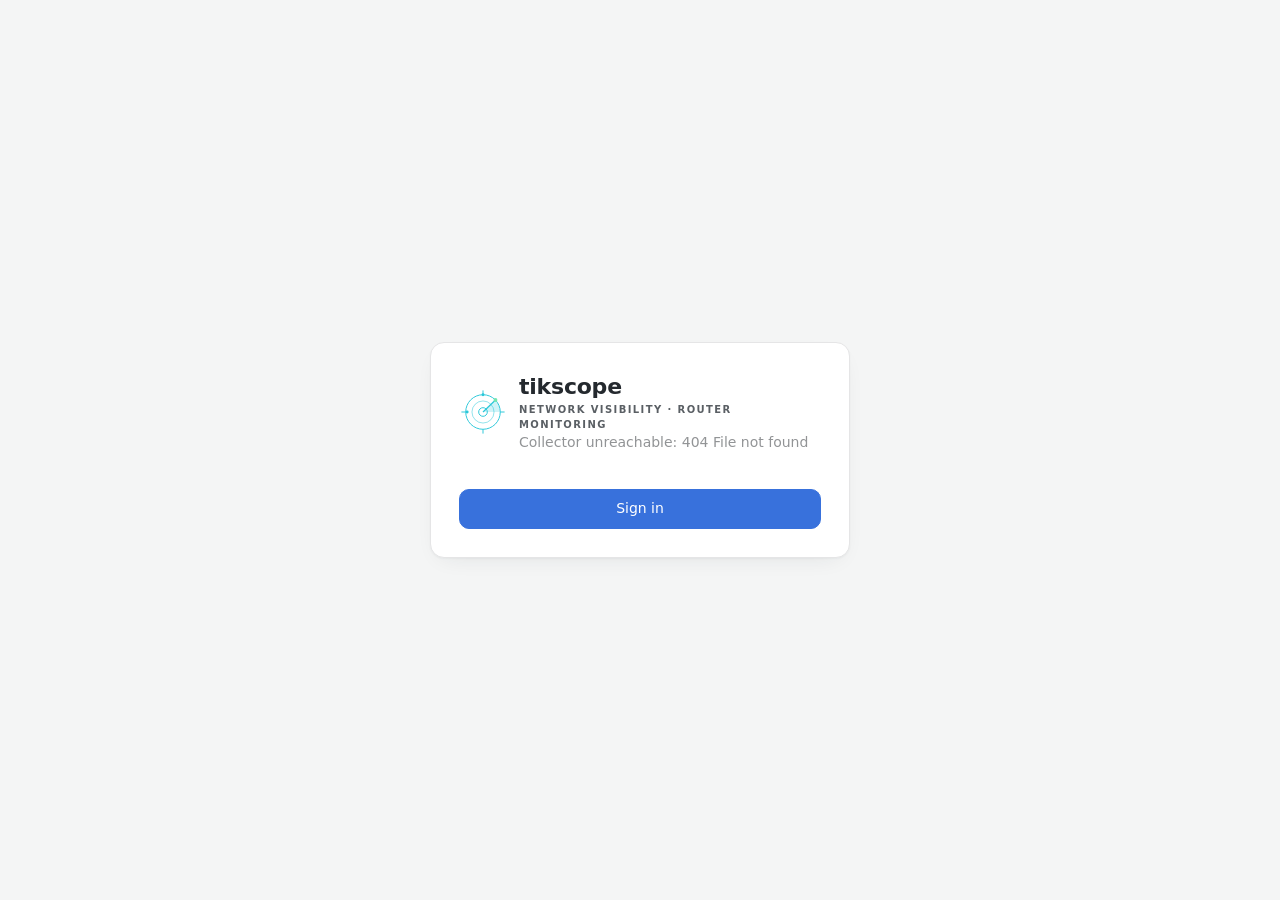
==== commit 5ff77a49: "Radar logo and wordmark lockup The SVG logo is embedded and served as logo.svg: favicon, header mark" ====
--- a/web/login.html
+++ b/web/login.html
@@ -4,7 +4,7 @@
 <meta charset="utf-8">
 <meta name="viewport" content="width=device-width, initial-scale=1, viewport-fit=cover">
 <title>Sign in, tikscope</title>
-<link rel="icon" href="data:image/svg+xml,%3Csvg xmlns='http://www.w3.org/2000/svg' viewBox='0 0 32 32'%3E%3Crect width='32' height='32' rx='8' fill='%233871dc'/%3E%3Ccircle cx='16' cy='16' r='9' fill='none' stroke='white' stroke-width='2.5'/%3E%3Ccircle cx='16' cy='16' r='3' fill='white'/%3E%3Cpath d='M16 7v4M16 21v4M7 16h4M21 16h4' stroke='white' stroke-width='2.5' stroke-linecap='round'/%3E%3C/svg%3E">
+<link rel="icon" href="data:image/svg+xml,%3Csvg xmlns=%22http://www.w3.org/2000/svg%22 viewBox=%220 0 100 100%22%3E%3Ccircle cx=%2250%22 cy=%2250%22 r=%2236%22 stroke=%22%2329C7D9%22 stroke-width=%222%22 fill=%22none%22/%3E%3Ccircle cx=%2250%22 cy=%2250%22 r=%2223%22 stroke=%22%2329C7D9%22 stroke-width=%221.5%22 fill=%22none%22 opacity=%22.7%22/%3E%3Ccircle cx=%2250%22 cy=%2250%22 r=%229%22 stroke=%22%2329C7D9%22 stroke-width=%222%22 fill=%22none%22/%3E%3Cpath d=%22M50 50 L76 25 A36 36 0 0 1 85 50 Z%22 fill=%22%2329C7D9%22 opacity=%22.22%22/%3E%3Cpath d=%22M50 50 L76 25%22 stroke=%22%2329C7D9%22 stroke-width=%222.5%22/%3E%3Ccircle cx=%2276%22 cy=%2225%22 r=%224%22 fill=%22%2375E6B1%22/%3E%3Ccircle cx=%2250%22 cy=%2214%22 r=%223%22 fill=%22%2329C7D9%22/%3E%3Ccircle cx=%2217%22 cy=%2250%22 r=%223%22 fill=%22%2329C7D9%22/%3E%3Cpath d=%22M50 5 V14 M50 86 V95 M5 50 H14 M86 50 H95%22 stroke=%22%2329C7D9%22 stroke-width=%222%22/%3E%3C/svg%3E">
 <link rel="stylesheet" href="app.css">
 </head>
 <body class="auth-page">
@@ -13,6 +13,7 @@
     <span class="brand-mark" aria-hidden="true"></span>
     <div>
       <h1>tikscope</h1>
+      <p class="tagline">Network visibility &middot; Router monitoring</p>
       <p class="muted" id="auth-sub">Checking</p>
     </div>
   </div>
--- a/web/app.css
+++ b/web/app.css
@@ -85,9 +85,9 @@
 
 .topbar { max-width: 1280px; margin: 0 auto; padding: 22px 0 14px; display: flex; flex-wrap: wrap; align-items: center; justify-content: space-between; gap: 12px; }
 .brand { display: flex; align-items: center; gap: 12px; }
-.brand-mark { width: 44px; height: 44px; border-radius: 12px; background: linear-gradient(135deg, var(--accent), #8ab8ff); box-shadow: 0 8px 20px -8px var(--accent); position: relative; }
-.brand-mark::after { content: ""; position: absolute; inset: 11px; border: 2.5px solid #fff; border-radius: 50%; }
-.brand-mark::before { content: ""; position: absolute; left: 50%; top: 50%; width: 6px; height: 6px; margin: -3px; background: #fff; border-radius: 50%; }
+.brand-mark { width: 48px; height: 48px; flex: none; background: url(logo.svg) center / contain no-repeat; }
+.brand h1 { display: flex; align-items: baseline; gap: 10px; flex-wrap: wrap; }
+.tagline { font-size: 10px; font-weight: 600; letter-spacing: .14em; text-transform: uppercase; color: var(--text-2); }
 .controls { display: flex; flex-wrap: wrap; align-items: center; gap: 8px; }
 .refresh { display: flex; align-items: center; height: 36px; border: 1px solid var(--border); border-radius: 10px; background: var(--surface); padding: 0 4px; }
 .refresh select { border: 0; height: 30px; background-color: var(--surface); padding: 0 6px; }
@@ -263,7 +263,7 @@
 .probe .head { display: flex; justify-content: space-between; align-items: center; gap: 8px; margin-bottom: 6px; }
 .probe .nums { display: flex; gap: 14px; font-size: 12px; color: var(--text-2); margin-bottom: 6px; flex-wrap: wrap; }
 .probe .nums b { color: var(--text); font-weight: 600; }
-@media (max-width: 640px) { body { padding: 0 12px 40px; } .card { padding: 14px; } .drawer-panel { padding: 16px 14px 32px; } }
+@media (max-width: 640px) { body { padding: 0 12px 40px; } .brand h1 .tagline { display: none; } .card { padding: 14px; } .drawer-panel { padding: 16px 14px 32px; } }
 
 .gauge { display: flex; flex-direction: column; align-items: center; }
 .gauge svg { display: block; width: 100%; max-width: 420px; height: auto; overflow: visible; }
@@ -300,9 +300,7 @@
 body.wall .card-head { margin-bottom: 8px; }
 .wall-top { display: flex; align-items: center; justify-content: space-between; gap: 16px; padding: 10px 2px 0; flex-wrap: wrap; }
 .wall-title { display: flex; align-items: center; gap: 10px; font-size: 18px; }
-.brand-mark.small { width: 30px; height: 30px; border-radius: 9px; }
-.brand-mark.small::after { inset: 7px; border-width: 2px; }
-.brand-mark.small::before { width: 4px; height: 4px; margin: -2px; }
+.brand-mark.small { width: 32px; height: 32px; }
 .wall-issues { display: flex; gap: 8px; flex-wrap: wrap; flex: 1; justify-content: center; }
 .wall-issue { display: inline-flex; align-items: center; gap: 8px; padding: 6px 12px; border-radius: 999px; border: 1px solid var(--border); background: var(--surface); font-size: 13px; font-weight: 500; }
 .wall-issue i { width: 9px; height: 9px; border-radius: 50%; }
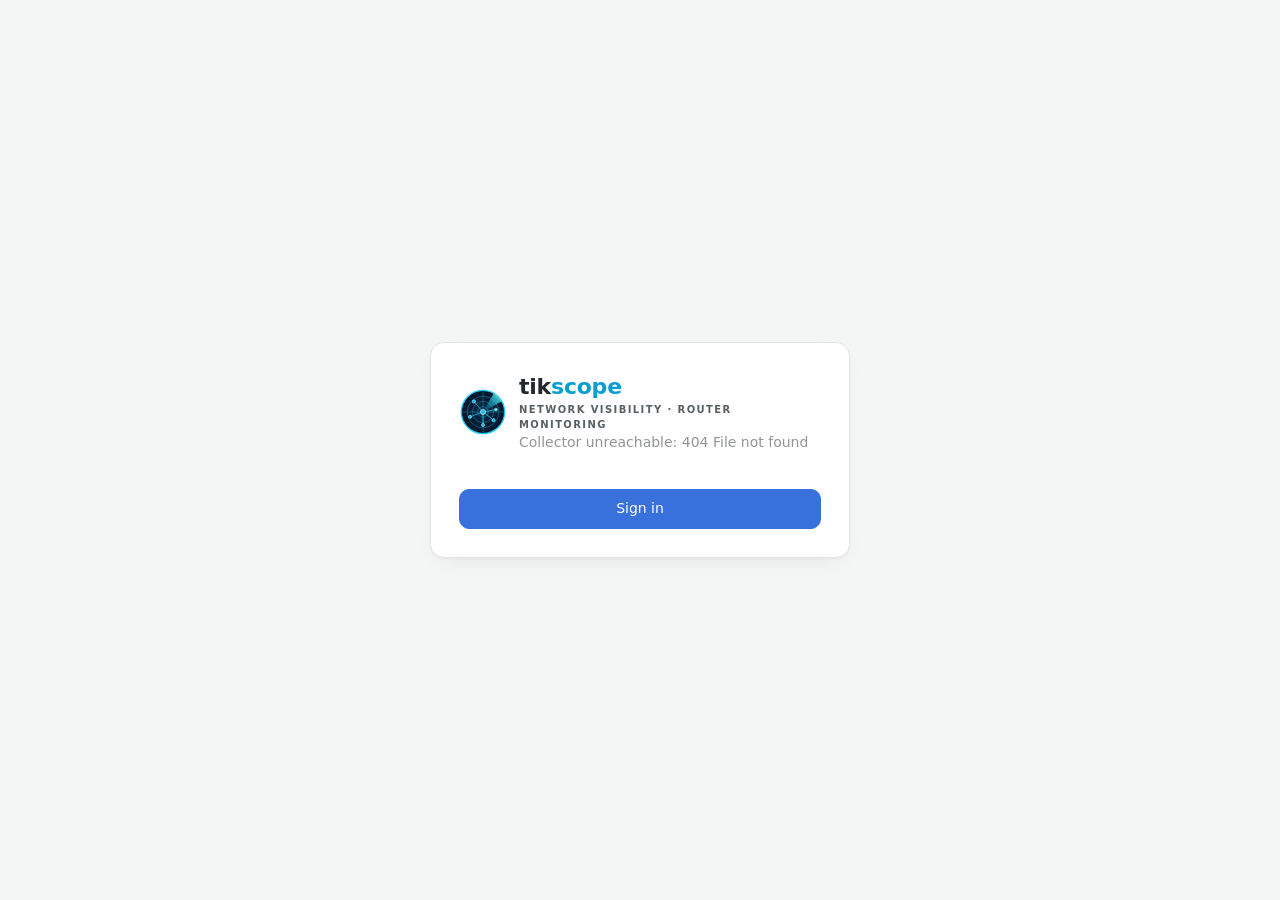
==== commit 0267d373: "Use the radar artwork: PNG in the README, matching SVG mark in the app The README shows the artwork " ====
--- a/web/login.html
+++ b/web/login.html
@@ -4,7 +4,7 @@
 <meta charset="utf-8">
 <meta name="viewport" content="width=device-width, initial-scale=1, viewport-fit=cover">
 <title>Sign in, tikscope</title>
-<link rel="icon" href="data:image/svg+xml,%3Csvg xmlns=%22http://www.w3.org/2000/svg%22 viewBox=%220 0 100 100%22%3E%3Ccircle cx=%2250%22 cy=%2250%22 r=%2236%22 stroke=%22%2329C7D9%22 stroke-width=%222%22 fill=%22none%22/%3E%3Ccircle cx=%2250%22 cy=%2250%22 r=%2223%22 stroke=%22%2329C7D9%22 stroke-width=%221.5%22 fill=%22none%22 opacity=%22.7%22/%3E%3Ccircle cx=%2250%22 cy=%2250%22 r=%229%22 stroke=%22%2329C7D9%22 stroke-width=%222%22 fill=%22none%22/%3E%3Cpath d=%22M50 50 L76 25 A36 36 0 0 1 85 50 Z%22 fill=%22%2329C7D9%22 opacity=%22.22%22/%3E%3Cpath d=%22M50 50 L76 25%22 stroke=%22%2329C7D9%22 stroke-width=%222.5%22/%3E%3Ccircle cx=%2276%22 cy=%2225%22 r=%224%22 fill=%22%2375E6B1%22/%3E%3Ccircle cx=%2250%22 cy=%2214%22 r=%223%22 fill=%22%2329C7D9%22/%3E%3Ccircle cx=%2217%22 cy=%2250%22 r=%223%22 fill=%22%2329C7D9%22/%3E%3Cpath d=%22M50 5 V14 M50 86 V95 M5 50 H14 M86 50 H95%22 stroke=%22%2329C7D9%22 stroke-width=%222%22/%3E%3C/svg%3E">
+<link rel="icon" href="data:image/svg+xml,%3Csvg xmlns=%22http://www.w3.org/2000/svg%22 viewBox=%220 0 100 100%22%3E %3Cdefs%3E %3CradialGradient id=%22d%22 cx=%22.5%22 cy=%22.5%22 r=%22.5%22%3E%3Cstop offset=%220%22 stop-color=%22%230b2b46%22/%3E%3Cstop offset=%221%22 stop-color=%22%2304152a%22/%3E%3C/radialGradient%3E %3ClinearGradient id=%22s%22 x1=%220%22 y1=%221%22 x2=%221%22 y2=%220%22%3E%3Cstop offset=%220%22 stop-color=%22%231ec8f2%22 stop-opacity=%220%22/%3E%3Cstop offset=%22.55%22 stop-color=%22%232ad4f0%22 stop-opacity=%22.6%22/%3E%3Cstop offset=%221%22 stop-color=%22%238af7cf%22/%3E%3C/linearGradient%3E %3Cfilter id=%22g%22 x=%22-30%25%22 y=%22-30%25%22 width=%22160%25%22 height=%22160%25%22%3E%3CfeGaussianBlur stdDeviation=%222.2%22/%3E%3C/filter%3E %3C/defs%3E %3Ccircle cx=%2250%22 cy=%2250%22 r=%2246%22 fill=%22%231ec8f2%22 opacity=%22.4%22 filter=%22url%28%23g%29%22/%3E %3Ccircle cx=%2250%22 cy=%2250%22 r=%2245%22 fill=%22url%28%23d%29%22 stroke=%22%231ec8f2%22 stroke-width=%222.5%22/%3E %3Cg stroke=%22%231ec8f2%22 stroke-width=%221%22 fill=%22none%22 opacity=%22.7%22%3E%3Ccircle cx=%2250%22 cy=%2250%22 r=%2233%22/%3E%3Ccircle cx=%2250%22 cy=%2250%22 r=%2222%22/%3E%3Ccircle cx=%2250%22 cy=%2250%22 r=%2211%22/%3E%3Cpath d=%22M50 5v90M5 50h90%22/%3E%3C/g%3E %3Cpath d=%22M50 50L72.5 11A45 45 0 0 1 89 27.5Z%22 fill=%22url%28%23s%29%22/%3E %3Cpath d=%22M50 50L31 28M50 50L77 45M50 50L23 60M50 50L72 67M50 50L50 77%22 stroke=%22%231ec8f2%22 stroke-width=%221.6%22 stroke-linecap=%22round%22/%3E %3Cg fill=%22%2319b6ef%22 stroke=%22%239eeeff%22 stroke-width=%221.2%22%3E%3Ccircle cx=%2231%22 cy=%2228%22 r=%223.4%22/%3E%3Ccircle cx=%2277%22 cy=%2245%22 r=%223%22 fill=%22%235fe3c8%22/%3E%3Ccircle cx=%2223%22 cy=%2260%22 r=%223.2%22/%3E%3Ccircle cx=%2272%22 cy=%2267%22 r=%223.2%22/%3E%3Ccircle cx=%2250%22 cy=%2277%22 r=%223.2%22/%3E%3C/g%3E %3Ccircle cx=%2250%22 cy=%2250%22 r=%225.2%22 fill=%22%2319b6ef%22 stroke=%22%23c4f4ff%22 stroke-width=%221.6%22/%3E %3C/svg%3E">
 <link rel="stylesheet" href="app.css">
 </head>
 <body class="auth-page">
@@ -12,7 +12,7 @@
   <div class="brand">
     <span class="brand-mark" aria-hidden="true"></span>
     <div>
-      <h1>tikscope</h1>
+      <h1><span class="wordmark">tik<span class="scope">scope</span></span></h1>
       <p class="tagline">Network visibility &middot; Router monitoring</p>
       <p class="muted" id="auth-sub">Checking</p>
     </div>
--- a/web/app.css
+++ b/web/app.css
@@ -28,6 +28,7 @@
   --chip-amber-bg: rgba(255, 152, 48, .2); --chip-amber: #e05a00;
   --chip-sky-bg: rgba(138, 184, 255, .22); --chip-sky: #3274d9;
   --chip-rose-bg: rgba(242, 73, 92, .14); --chip-rose: #c4162a;
+  --brand: #0b9ed0;
   --radius: 14px;
 }
 @media (prefers-color-scheme: dark) {
@@ -39,6 +40,7 @@
     --viz-1: #5794f2; --viz-2: #ff9830; --viz-3: #b877d9; --viz-4: #73bf69;
     --good: #73bf69; --warning: #fade2a; --serious: #ff9830; --critical: #f2495c; --neutral: #8e8f9b;
     --chip-blue: #8ab8ff; --chip-green: #96d98d; --chip-violet: #ca95e5; --chip-amber: #ffb357; --chip-sky: #c0d8ff; --chip-rose: #ff7383;
+    --brand: #1ec8f2;
   }
 }
 :root[data-theme="dark"] {
@@ -49,6 +51,7 @@
   --viz-1: #5794f2; --viz-2: #ff9830; --viz-3: #b877d9; --viz-4: #73bf69;
   --good: #73bf69; --warning: #fade2a; --serious: #ff9830; --critical: #f2495c; --neutral: #8e8f9b;
   --chip-blue: #8ab8ff; --chip-green: #96d98d; --chip-violet: #ca95e5; --chip-amber: #ffb357; --chip-sky: #c0d8ff; --chip-rose: #ff7383;
+  --brand: #1ec8f2;
 }
 
 * { box-sizing: border-box; }
@@ -87,6 +90,7 @@
 .brand { display: flex; align-items: center; gap: 12px; }
 .brand-mark { width: 48px; height: 48px; flex: none; background: url(logo.svg) center / contain no-repeat; }
 .brand h1 { display: flex; align-items: baseline; gap: 10px; flex-wrap: wrap; }
+.scope { color: var(--brand); }
 .tagline { font-size: 10px; font-weight: 600; letter-spacing: .14em; text-transform: uppercase; color: var(--text-2); }
 .controls { display: flex; flex-wrap: wrap; align-items: center; gap: 8px; }
 .refresh { display: flex; align-items: center; height: 36px; border: 1px solid var(--border); border-radius: 10px; background: var(--surface); padding: 0 4px; }
